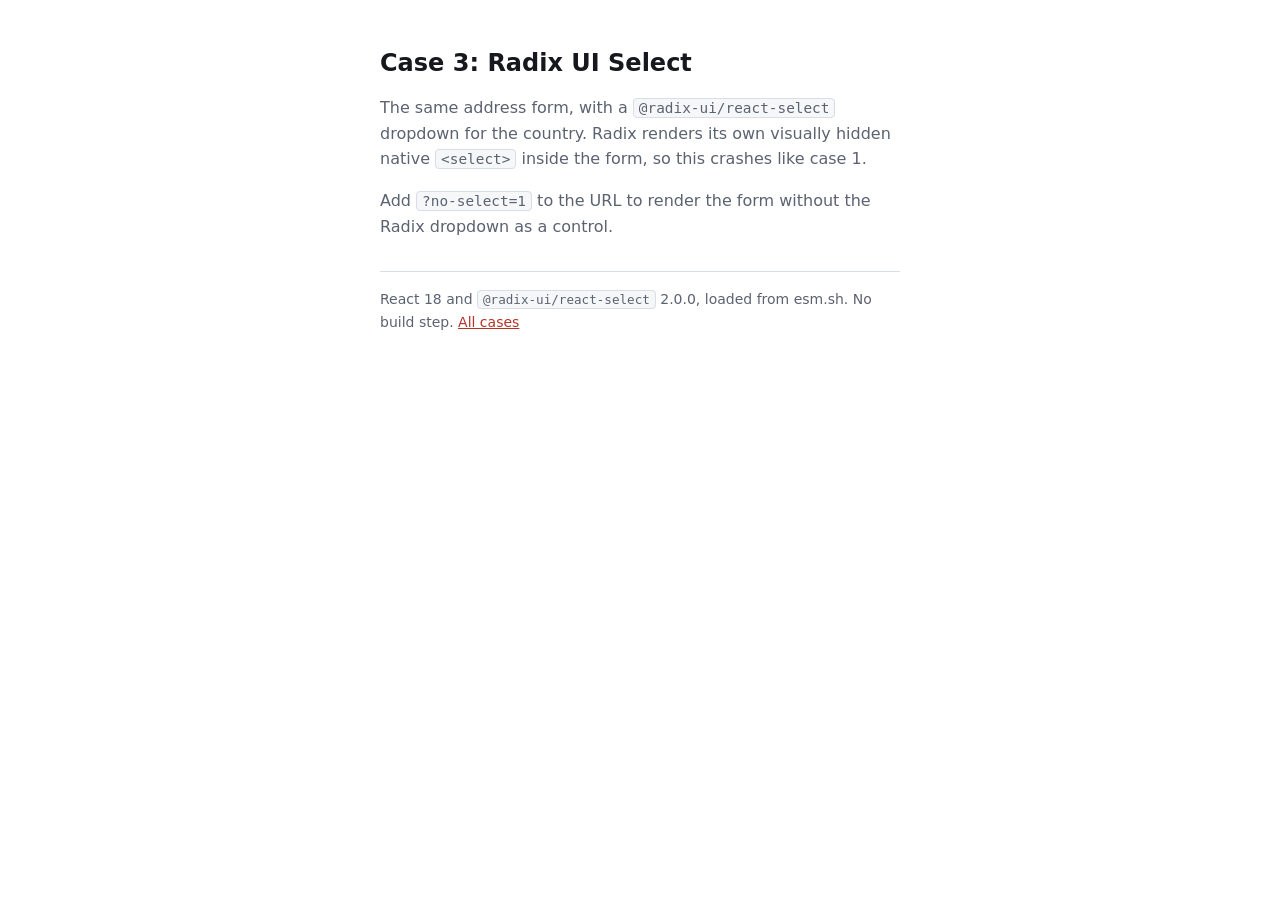
==== radix.html @ 84e4b818 "Minimal reproduction of the Edge 153 autofill crash. Three static pages: a plain HTML form with a vi" ====
<!doctype html>
<html lang="en">
  <head>
    <meta charset="utf-8" />
    <link rel="icon" href="data:," />
    <meta name="viewport" content="width=device-width, initial-scale=1" />
    <title>Case 3: Radix Select</title>
    <link rel="stylesheet" href="./form.css" />
  </head>
  <body>
    <main>
      <h1>Case 3: Radix UI Select</h1>
      <p>
        The same address form, with a
        <code>@radix-ui/react-select</code> dropdown for the country. Radix
        renders its own visually hidden native <code>&lt;select&gt;</code>
        inside the form, so this crashes like case 1.
      </p>
      <p>
        Add <code>?no-select=1</code> to the URL to render the form without the
        Radix dropdown as a control.
      </p>

      <div id="root"></div>

      <p class="note">
        React 18 and <code>@radix-ui/react-select</code> 2.0.0, loaded from
        esm.sh. No build step. <a href="./index.html">All cases</a>
      </p>
    </main>

    <script type="module">
      import React from 'https://esm.sh/react@18.3.1'
      import { createRoot } from 'https://esm.sh/react-dom@18.3.1/client'
      import * as Select from 'https://esm.sh/@radix-ui/react-select@2.0.0?deps=react@18.3.1,react-dom@18.3.1'

      const h = React.createElement

      const COUNTRIES = [
        ['GB', 'United Kingdom'],
        ['US', 'United States'],
        ['DE', 'Germany'],
        ['FR', 'France'],
        ['ES', 'Spain'],
        ['IT', 'Italy'],
        ['NL', 'Netherlands'],
        ['SE', 'Sweden'],
        ['SG', 'Singapore'],
        ['JP', 'Japan'],
        ['AU', 'Australia'],
        ['CA', 'Canada'],
      ]

      const FIELDS = [
        ['Full name', 'name', 'name'],
        ['Address line 1', 'address-line1', 'address-line1'],
        ['Town / city', 'city', 'address-level2'],
        ['Postcode', 'postcode', 'postal-code'],
      ]

      function CountrySelect({ value, onValueChange }) {
        return h(
          Select.Root,
          { name: 'country', value, onValueChange },
          h(
            Select.Trigger,
            { className: 'trigger', 'aria-label': 'Country' },
            h(Select.Value, { placeholder: 'Select a country' }),
            h(Select.Icon, null, '▾'),
          ),
          h(
            Select.Portal,
            null,
            h(
              Select.Content,
              { className: 'content', position: 'popper', sideOffset: 4 },
              h(
                Select.Viewport,
                null,
                COUNTRIES.map(([code, label]) =>
                  h(
                    Select.Item,
                    { key: code, value: code, className: 'item' },
                    h(Select.ItemText, null, label),
                  ),
                ),
              ),
            ),
          ),
        )
      }

      function App() {
        const [country, setCountry] = React.useState('GB')
        const showSelect =
          new URLSearchParams(window.location.search).get('no-select') !== '1'

        return h(
          'form',
          {
            method: 'post',
            action: './index.html',
            onSubmit: (event) => event.preventDefault(),
          },
          FIELDS.map(([label, name, autoComplete]) =>
            h(
              'label',
              { key: name },
              label,
              h('input', { name, autoComplete }),
            ),
          ),
          showSelect &&
            h(
              'label',
              { key: 'country', as: 'div' },
              'Country',
              h(CountrySelect, { value: country, onValueChange: setCountry }),
            ),
          h('button', { type: 'submit' }, 'Save address'),
        )
      }

      createRoot(document.getElementById('root')).render(h(App))
    </script>
  </body>
</html>
---- form.css ----
:root {
  --bg: #ffffff;
  --fg: #16181d;
  --muted: #5b6270;
  --line: #d9dde5;
  --accent: #b4332c;
  --card: #f6f7f9;
}
@media (prefers-color-scheme: dark) {
  :root:not([data-theme='light']) {
    --bg: #14161a;
    --fg: #e9ecf1;
    --muted: #a2aab8;
    --line: #2c313a;
    --accent: #ff8177;
    --card: #1b1e24;
  }
}
:root[data-theme='dark'] {
  --bg: #14161a;
  --fg: #e9ecf1;
  --muted: #a2aab8;
  --line: #2c313a;
  --accent: #ff8177;
  --card: #1b1e24;
}
* {
  box-sizing: border-box;
}
body {
  margin: 0;
  padding: 48px 16px 96px;
  background: var(--bg);
  color: var(--fg);
  font:
    16px/1.6 system-ui,
    -apple-system,
    Segoe UI,
    sans-serif;
}
main {
  max-width: 520px;
  margin: 0 auto;
}
h1 {
  font-size: 24px;
  line-height: 1.3;
  margin: 0 0 8px;
}
p {
  color: var(--muted);
}
code {
  font-family: ui-monospace, SFMono-Regular, Menlo, monospace;
  font-size: 0.9em;
  background: var(--card);
  border: 1px solid var(--line);
  border-radius: 4px;
  padding: 1px 5px;
}
a {
  color: var(--accent);
}
form {
  display: grid;
  gap: 14px;
  margin-top: 24px;
}
label {
  display: grid;
  gap: 4px;
  font-size: 14px;
  color: var(--muted);
}
input,
button,
select:not([aria-hidden='true']) {
  font: inherit;
  color: var(--fg);
  background: var(--bg);
  border: 1px solid var(--line);
  border-radius: 8px;
  padding: 8px 12px;
}
input:focus-visible,
button:focus-visible {
  outline: 2px solid var(--accent);
  outline-offset: 1px;
}
button[type='submit'] {
  justify-self: start;
  background: var(--card);
  cursor: pointer;
}
/* Exactly how Radix UI hides its native select (VisuallyHidden). */
.visually-hidden {
  position: absolute;
  border: 0;
  width: 1px;
  height: 1px;
  padding: 0;
  margin: -1px;
  overflow: hidden;
  clip: rect(0, 0, 0, 0);
  white-space: nowrap;
  word-wrap: normal;
}
.note {
  margin-top: 32px;
  padding-top: 16px;
  border-top: 1px solid var(--line);
  font-size: 14px;
  color: var(--muted);
}
.trigger {
  display: flex;
  align-items: center;
  justify-content: space-between;
  gap: 8px;
  width: 100%;
  font: inherit;
  color: var(--fg);
  background: var(--bg);
  border: 1px solid var(--line);
  border-radius: 8px;
  padding: 8px 12px;
  cursor: pointer;
}
.content {
  background: var(--bg);
  border: 1px solid var(--line);
  border-radius: 8px;
  box-shadow: 0 8px 24px rgb(0 0 0 / 0.14);
  padding: 4px;
  max-height: 260px;
  overflow: auto;
  z-index: 10;
}
.item {
  padding: 6px 10px;
  border-radius: 6px;
  cursor: pointer;
  outline: none;
}
.item[data-highlighted] {
  background: var(--card);
}
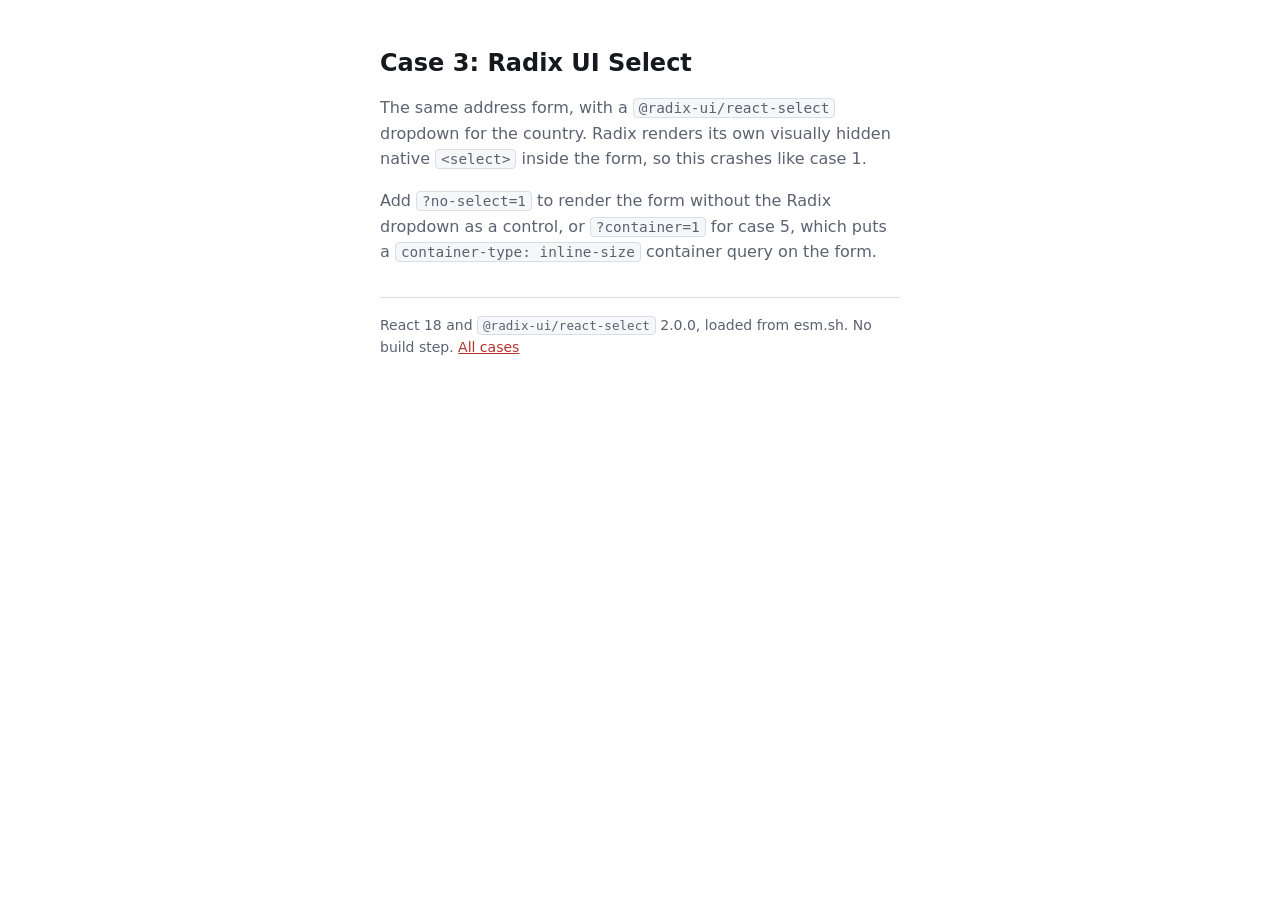
==== commit ffde350b: "Add container query cases, cases 1-3 do not crash. Cases 1-3 were tested in Edge 153 and none crashe" ====
--- a/radix.html
+++ b/radix.html
@@ -17,8 +17,10 @@
         inside the form, so this crashes like case 1.
       </p>
       <p>
-        Add <code>?no-select=1</code> to the URL to render the form without the
-        Radix dropdown as a control.
+        Add <code>?no-select=1</code> to render the form without the Radix
+        dropdown as a control, or <code>?container=1</code> for case 5, which
+        puts a <code>container-type: inline-size</code> container query on the
+        form.
       </p>
 
       <div id="root"></div>
@@ -92,14 +94,19 @@
 
       function App() {
         const [country, setCountry] = React.useState('GB')
-        const showSelect =
-          new URLSearchParams(window.location.search).get('no-select') !== '1'
+        const params = new URLSearchParams(window.location.search)
+        const showSelect = params.get('no-select') !== '1'
+        // Case 5: a container query on the form, as a Tailwind @container class does.
+        const style = params.get('container') === '1'
+          ? { containerType: 'inline-size' }
+          : undefined
 
         return h(
           'form',
           {
             method: 'post',
             action: './index.html',
+            style,
             onSubmit: (event) => event.preventDefault(),
           },
           FIELDS.map(([label, name, autoComplete]) =>
